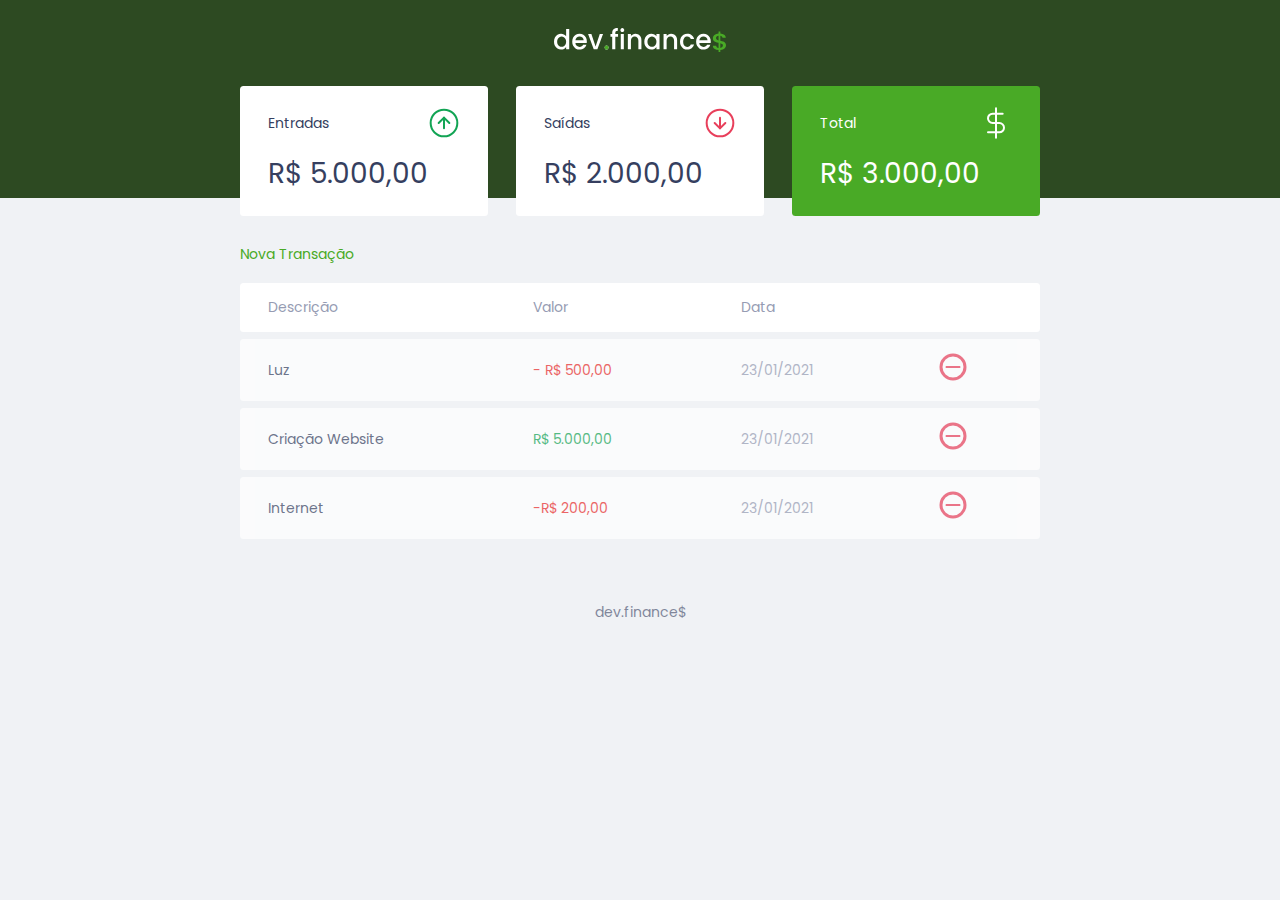
==== adicionando-javascript/index.html @ efba708e "add folder" ====
<!DOCTYPE html>
<html lang="pt-br">

<head>
    <meta charset="UTF-8">
    <meta name="viewport" content="width=device-width, initial-scale=1.0">
    <title>dev.finance$</title>
    <link rel="stylesheet" href="./style.css">
    <link rel="preconnect" href="https://fonts.gstatic.com">
    <link
        href="https://fonts.googleapis.com/css2?family=Poppins:ital,wght@0,100;0,400;0,700;1,100;1,400;1,700&display=swap"
        rel="stylesheet">
</head>

<body>
    <header>
        <img src="./assets/logo.svg" alt="Logo Dev Finance">
    </header>


    <main class="container">
        <section id="balance">
            <h2 class="sr-only">Balanço</h2>

            <div class="card">
                <h3>
                    <span>
                        Entradas
                    </span>
                    <img src="./assets/income.svg" alt="Imagem de entradas">
                </h3>
                <p>R$ 5.000,00</p>
            </div>

            <div class="card">
                <h3>
                    <span>
                        Saídas
                    </span>
                    <img src="./assets/expense.svg" alt="Imagem de saídas">
                </h3>
                <p>R$ 2.000,00</p>
            </div>

            <div class="card total">
                <h3>
                    <span>
                        Total
                    </span>
                    <img src="./assets/total.svg" alt="Imagem de total">
                </h3>
                <p>R$ 3.000,00</p>
            </div>

        </section>

        <section id="transaction">
            <h2 class="sr-only">Transações</h2>

            <a href="#" 
            onclick="Modal.open()"
            class="button new">Nova Transação</a>

            <table id="data-table">
                <thead>
                    <tr>
                        <th>Descrição</th>
                        <th>Valor</th>
                        <th>Data</th>
                        <th></th>
                    </tr>
                </thead>
                <tbody>
                    <tr>

                        <td class="description">Luz</td>
                        <td class="expense">- R$ 500,00</td>
                        <td class="date">23/01/2021</td>
                        <td>
                            <img src="./assets/minus.svg" alt="Remover transação">
                        </td>
                    </tr>

                    <tr>
                        <td class="description">Criação Website</td>
                        <td class="income">R$ 5.000,00</td>
                        <td class="date">23/01/2021</td>
                        <td>
                            <img src="./assets/minus.svg" alt="Remover transação">
                        </td>
                    </tr>

                    <tr>
                        <td class="description">Internet</td>
                        <td class="expense">-R$ 200,00</td>
                        <td class="date">23/01/2021</td>
                        <td>
                            <img src="./assets/minus.svg" alt="Remover transação">
                        </td>
                    </tr>
                </tbody>
            </table>
        </section>
    </main>


    <div class="modal-overlay">
        <div class="modal">
            <div id="form">
                <h2>Nova Transação</h2>
                <form action="">
                    <div class="input-group">
                        <label class="sr-only" 
                        for="description">Descrição</label>
                        <input 
                        type="text"
                        id="description"
                        name="description"
                        placeholder="Descrição"
                        >
                    </div>

                    <div class="input-group">
                        <label class="sr-only" 
                        for="amount">Valor</label>
                        <input t
                        ype="number"
                        step="0.01"
                        id="amount"
                        name="amount"
                        placeholder="0,00"
                        >

                        <small class="help">
                            Use o sinal - (negativo) para despesas e , (vírgula) para casas decimais
                        </small>
                    </div>

                    <div class="input-group">
                        <label class="sr-only" 
                        for="date">Data</label>
                        <input 
                        type="date"
                        id="date"
                        name="date"
                        placeholder="Data"
                        >
                    </div>

                    <div class="input-group actions">
                        <a onclick="Modal.close()" 
                        href="#" 
                        class="button cancel">Cancelar</a>
                        <button>Salvar</button>
                    </div>
                </form>
            </div>
        </div>
    </div>



    <footer>
        <p>dev.finance$</p>
    </footer>

    <script>
        const Modal = {
            open() {
                // abrir o modal
                //adicionar a class active ao modal
                document.querySelector('.modal-overlay').classList.add('active')
            },

            close() {
                //fechar o modal
                // remover a class active do modal
                document.querySelector('.modal-overlay').classList.remove('active')
            }
        }
    </script>
</body>

</html>
---- adicionando-javascript/style.css ----
/*=========Global====*/

:root {
    --dark-blue: #363f5f;
    --green: #49aa26;
    --light-green: #3dd705;
    --red: #e92929;
}
* {
    margin: 0;
    padding: 0;
    box-sizing: border-box;
}

html {
    font-size: 93.75%; /* 15px */
}


body {
    background: #f0f2f5;
    font-family: 'Poppins', sans-serif;
}

.sr-only {
    position: absolute;
    width: 1px;
    height: 1px;
    padding: 0;
    margin: -1px;
    overflow: hidden;
    clip: rect(0, 0, 0, 0);
    white-space: nowrap;
    border-width: 0;
}


.container {
    width: min(90vw, 800px);
    margin: auto;
}

/*====Titles====*/

h2 {
    margin-top: 3.2rem;
    margin-bottom: 0.8rem;
    color: var(--dark-blue);

    font-weight: normal;
}


/*====LInks & Buttons====*/
a {
    color: var(--green);
    text-decoration: none;
}

a:hover {
    color: var(--light-green);
}

button {
    width: 100%;
    height: 50px;

    border: none;

    color: white;
    background: var(--green);

    padding: 0;

    border-radius: 0.25rem;

    cursor: pointer;
}

button:hover {
    background: var(--light-green);
    transition: 0.5s;
}

.button.new {
    display: inline-block;
    margin-bottom: .8rem;
}

.button.cancel {
    color: var(--red);
    border: 2px solid var(--red);
    border-radius: 0.25rem;

    height: 50px;

    display: flex;
    align-items: center;
    justify-content: center;

    opacity: 0.6;
}

.button.cancel:hover {
    opacity: 1;
}
/*====Header====*/

header {
    background: #2d4a22;
    padding: 2rem 0 10rem;
    text-align: center;
}

#logo {
    color: #fff;
    font-weight: 100;
}


/*====Balance====*/
#balance  {
    margin-top: -8rem;
}

#balance h2 {
    color: white;
    margin-top: 0;
}

/*==== Cards ====*/
.card {
    background: white;
    padding: 1.5rem 2rem;
    border-radius: 0.25rem;

    margin-bottom: 2rem;

    color: var(--dark-blue);
}

.card h3 {
    font-weight: normal;
    font-size: 1rem;

    display: flex;
    align-items: center;
    justify-content: space-between;
}

.card p {
    font-size: 2rem;
    line-height: 3rem;

    margin-top: 1rem;
}

.card.total {
    background: var(--green);
    color: white;
}

/*==== Table ====*/

#transaction {
    display: block;
    width: 100%;
    overflow-x: auto;
}

#data-table {
    width: 100%;
    border-spacing: 0 0.5rem;
    color: #969cb3;
}

table thead tr th:first-child,
table tbody tr td:first-child {
    border-radius: 0.25rem 0 0 0.25rem;
}


table thead tr th:last-child,
table tbody tr td:last-child {
    border-radius: 0 0.25rem 0.25rem 0;
}


table thead th {
    background: white;

    font-weight: normal;
    padding: 1rem 2rem;

    text-align: left;
}

table tbody tr {
    opacity: 0.7;
}

table tbody tr:hover {
    opacity: 1;
}

table tbody td {
    background: white;
    padding: 1rem 2rem;
}

td.description {
    color: var(--dark-blue);
}

td.income {
    color: #12a454;
}

td.expense {
    color: #e92929;
}


/*==== MOdal====*/

.modal-overlay {
width: 100%;
height: 100%;

background-color: rgba(0, 0, 0, 0.7);

position: fixed;
top: 0;

display: flex;
align-items: center;
justify-content: center;

opacity: 0;
visibility: hidden;

z-index: 999;
}

.modal-overlay.active {
    opacity: 1;
    visibility: visible;
}

.modal {
    background: #f0f2f5;
    padding: 2.4rem;

    position: relative;
    z-index: 1;

    /*width: 90%;
    max-width: 500px;*/ /*adapta para o mobile*/
}

/*====Form====*/

#form {
    max-width: 500px;
}

#form h2 {
    margin-top: 0;
}

input {
    border: none;
    border-radius: 0.2rem;

    padding: 0.8rem;

    width: 100%;
}

.input-group {
    margin-top: 0.8rem;
}

.input-group small {
    opacity: 0.4;
}

.input-group.actions {
    display: flex;
    justify-content: space-between;
    align-items: center;
}

.input-group.actions .button,
.input-group.actions button {
    width: 48%;
}

/*==== Footer ====*/

footer {
    text-align: center;
    padding: 4rem 0 2rem;
    color: var(--dark-blue);

    opacity: 0.6;
}


/*====Responsive====*/

@media (min-width: 800px) {
    html {
        font-size: 87.5%;
    }

    #balance {
        display: grid;
        grid-template-columns: repeat(3, 1fr);
        gap: 2rem;
    }
}
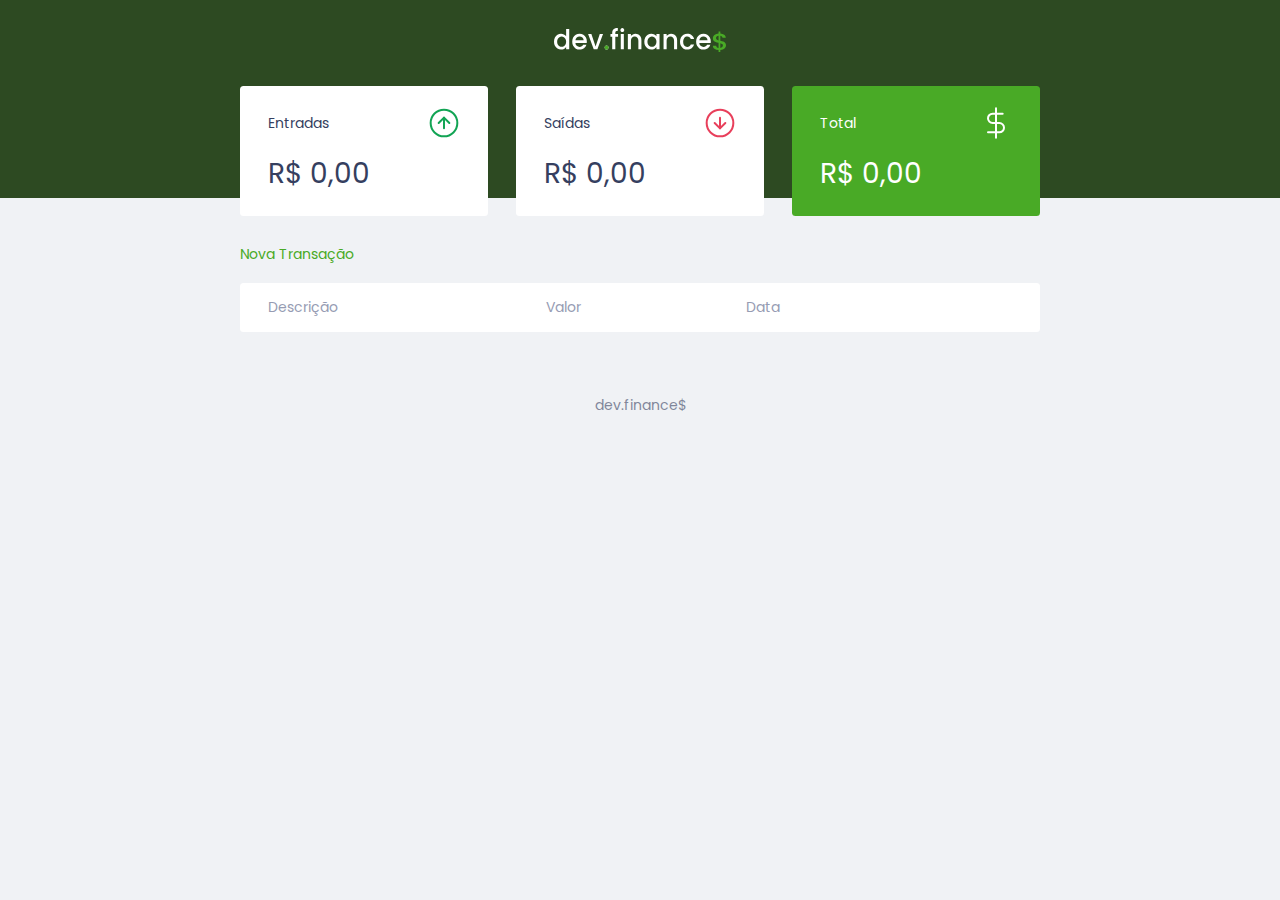
==== commit d1ece8ef: "update index" ====
--- a/adicionando-javascript/index.html
+++ b/adicionando-javascript/index.html
@@ -29,7 +29,7 @@
                     </span>
                     <img src="./assets/income.svg" alt="Imagem de entradas">
                 </h3>
-                <p>R$ 5.000,00</p>
+                <p id="incomeDisplay">R$ 0,00</p>
             </div>
 
             <div class="card">
@@ -39,7 +39,7 @@
                     </span>
                     <img src="./assets/expense.svg" alt="Imagem de saídas">
                 </h3>
-                <p>R$ 2.000,00</p>
+                <p id="expenseDisplay">R$ 0,00</p>
             </div>
 
             <div class="card total">
@@ -49,7 +49,7 @@
                     </span>
                     <img src="./assets/total.svg" alt="Imagem de total">
                 </h3>
-                <p>R$ 3.000,00</p>
+                <p id="totalDisplay">R$ 0,00</p>
             </div>
 
         </section>
@@ -71,34 +71,6 @@
                     </tr>
                 </thead>
                 <tbody>
-                    <tr>
-
-                        <td class="description">Luz</td>
-                        <td class="expense">- R$ 500,00</td>
-                        <td class="date">23/01/2021</td>
-                        <td>
-                            <img src="./assets/minus.svg" alt="Remover transação">
-                        </td>
-                    </tr>
-
-                    <tr>
-                        <td class="description">Criação Website</td>
-                        <td class="income">R$ 5.000,00</td>
-                        <td class="date">23/01/2021</td>
-                        <td>
-                            <img src="./assets/minus.svg" alt="Remover transação">
-                        </td>
-                    </tr>
-
-                    <tr>
-                        <td class="description">Internet</td>
-                        <td class="expense">-R$ 200,00</td>
-                        <td class="date">23/01/2021</td>
-                        <td>
-                            <img src="./assets/minus.svg" alt="Remover transação">
-                        </td>
-                    </tr>
-                </tbody>
             </table>
         </section>
     </main>
@@ -164,21 +136,7 @@
         <p>dev.finance$</p>
     </footer>
 
-    <script>
-        const Modal = {
-            open() {
-                // abrir o modal
-                //adicionar a class active ao modal
-                document.querySelector('.modal-overlay').classList.add('active')
-            },
-
-            close() {
-                //fechar o modal
-                // remover a class active do modal
-                document.querySelector('.modal-overlay').classList.remove('active')
-            }
-        }
-    </script>
+    <script src="./scripts.js"></script>
 </body>
 
 </html>